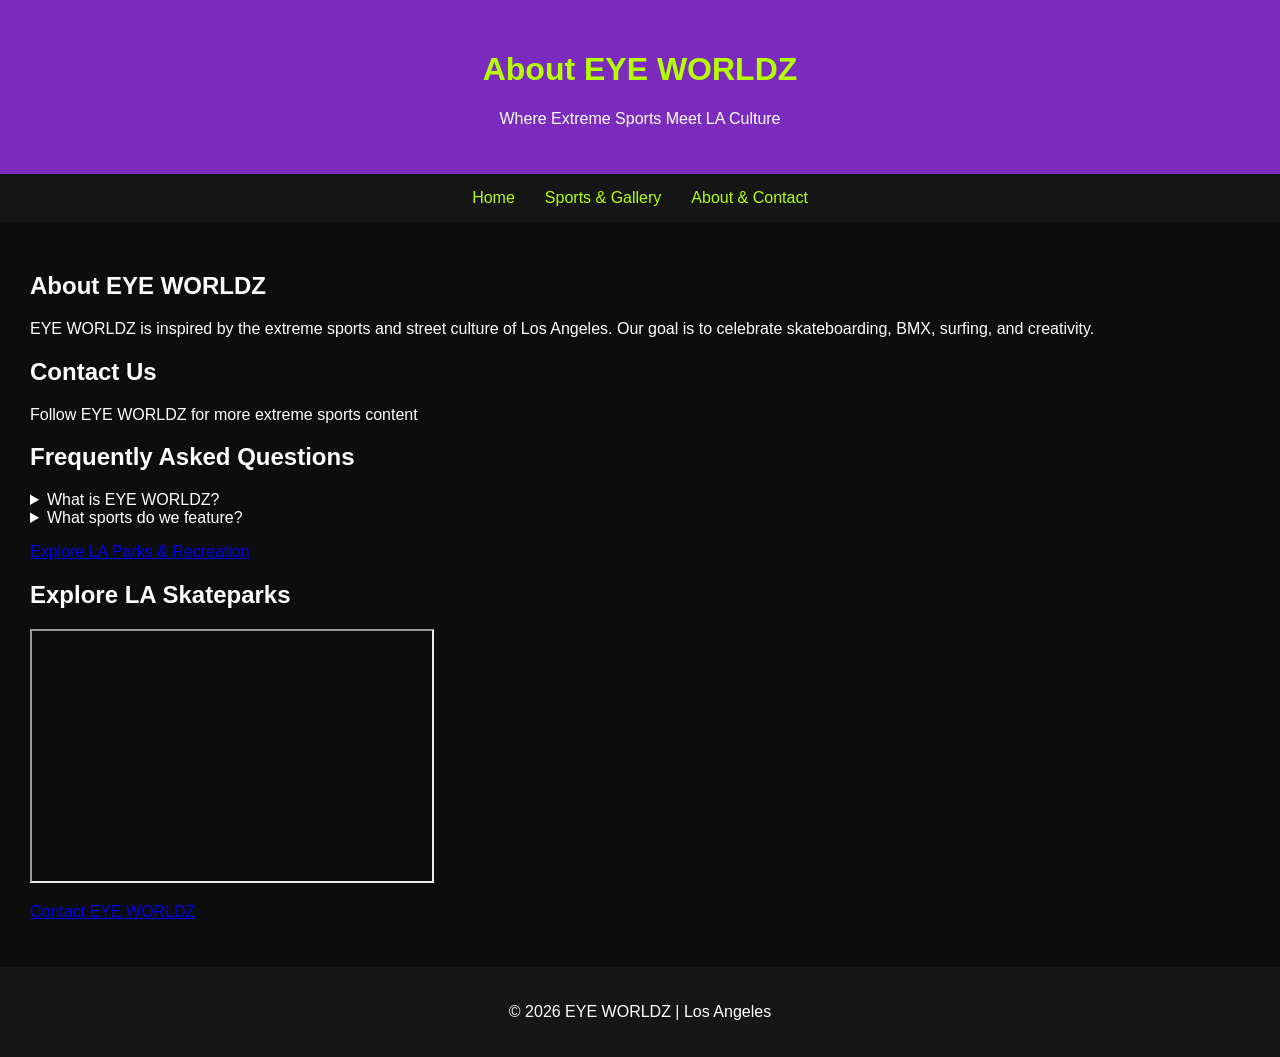
==== about.html @ 9c8a74a8 "Initial commit" ====
<!DOCTYPE html>
<html lang="en">
<head>
    <meta charset="UTF-8">
    <meta name="viewport" content="width=device-width, initial-scale=1.0">
    <title>EYE WORLDZ | About & Contact</title>
    <link rel="stylesheet" href="style.css">
</head>
<body>
 <header><h1>About EYE WORLDZ</h1><p>Where Extreme Sports Meet LA Culture</p></header>
 <nav><a href="index.html">Home</a><a href="sports.html">Sports & Gallery</a><a href="about.html">About & Contact</a></nav>
 <main><h2>About EYE WORLDZ</h2><p>EYE WORLDZ is inspired by the extreme sports and street culture of Los Angeles. Our goal is to celebrate skateboarding, BMX, surfing, and creativity.</p><h2>Contact Us</h2><p>Follow EYE WORLDZ for more extreme sports content</p>
<h2>Frequently Asked Questions</h2>

<details>
    <summary>What is EYE WORLDZ?</summary>
    <p>A website celebrating extreme sports and LA street culture.</p>
</details>

<details>
    <summary>What sports do we feature?</summary>
    <p>Skateboarding, surfing, fixed gear cycling, and more!</p>
</details>
<p><a href="https://www.laparks.org/" target="_blank">Explore LA Parks & Recreation</a></p>
<h2>Explore LA Skateparks</h2>
<iframe src="https://www.google.com/maps?q=Venice+Beach+Skatepark+Los+Angeles&output=embed" width="400" height="250" title="LA Skatepark Map"></iframe>
<p><a href="mailto:EYEWORLDZ01@gmail.com">Contact EYE WORLDZ</a></p>
</main>
    <footer>
    <p>&copy; 2026 EYE WORLDZ | Los Angeles</p>
</footer>
</body>
</html>
---- style.css ----
body {
    background-color: #0D0D0D;
    color: #FFFFFF;
    font-family: Arial, sans-serif;
    margin: 0;
    padding: 0;
}

header {
    background-color: #7B2CBF;
    text-align: center;
    padding: 30px;
}

h1 {
    color: #B6FF00;
}

nav {
    background-color: #161616;
    text-align: center;
    padding: 15px;
}

nav a {
    color: #B6FF00;
    margin: 15px;
    text-decoration: none;
}

main {
    padding: 30px;
}
main img {
    display: block;
    margin-top: 25px;
    border: 3px solid #B6FF00;
    border-radius: 10px;
    max-width: 100%;
    height: auto;
}
main img + p {
    color: #B6FF00;
    font-size: 18px;
    font-weight: bold;
    margin-top: 10px;
    margin-bottom: 30px;
}
main img {
    cursor: pointer;
    transition: transform 0.3s ease;
}
main img.zoomed {
    transform: scale(1.3);
}
footer {
    background-color: #161616;
    color: #FFFFFF;
    text-align: center;
    padding: 20px;
}
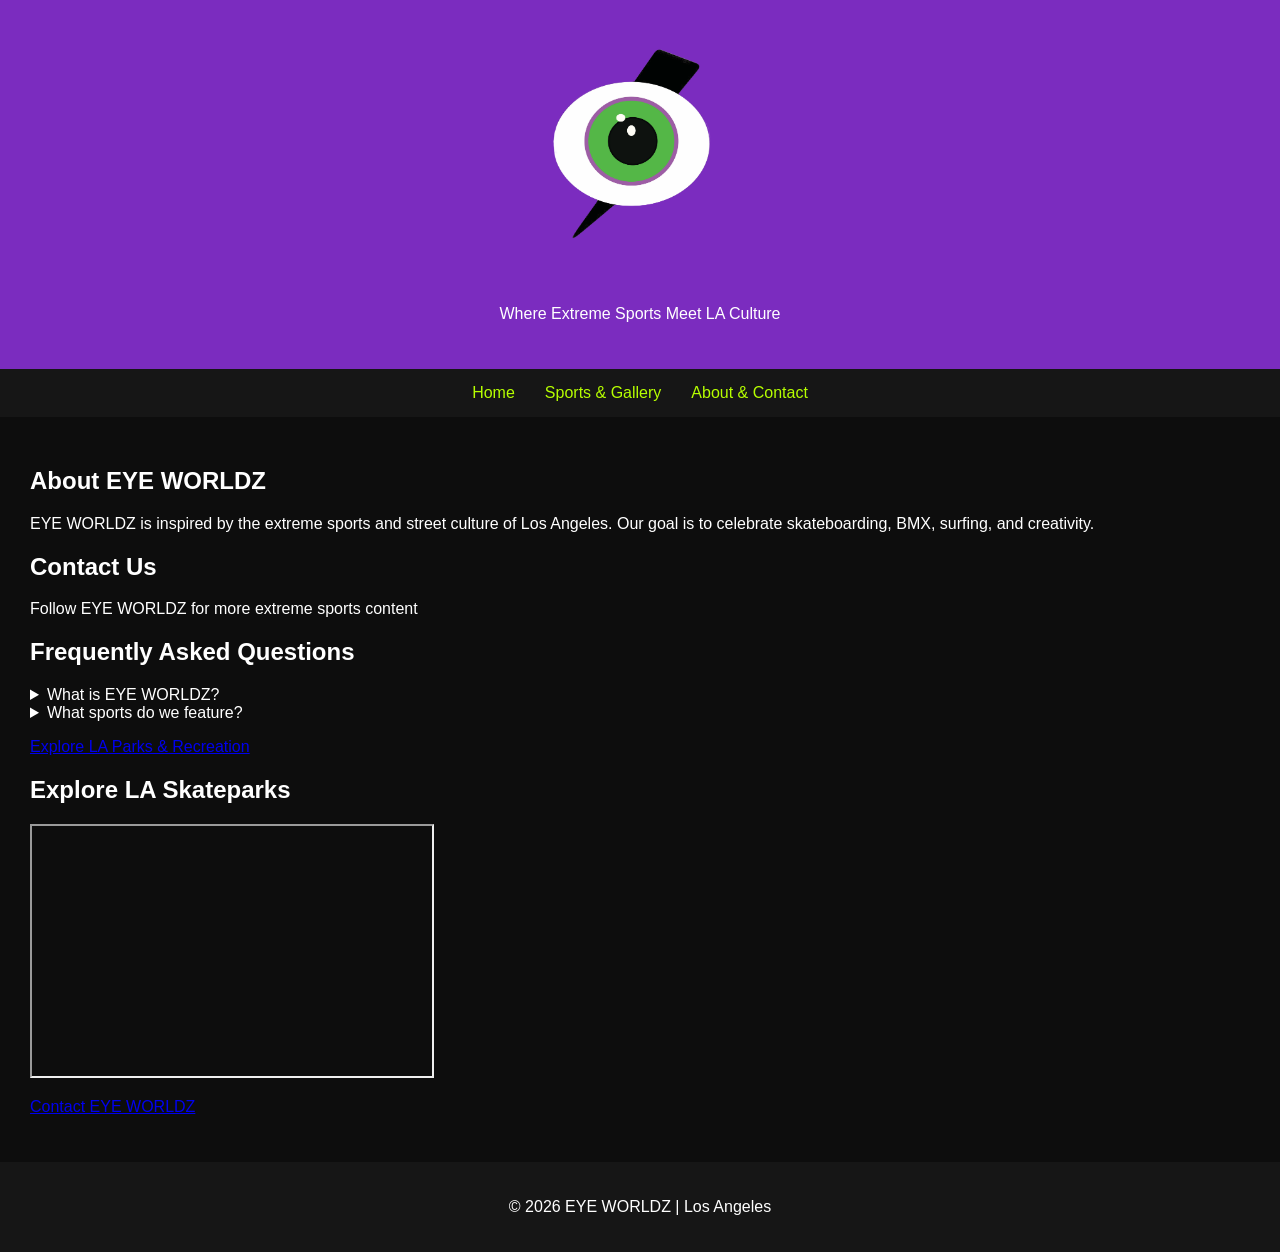
==== commit 44465343: "updated logo and pages new updates" ====
--- a/about.html
+++ b/about.html
@@ -7,7 +7,7 @@
     <link rel="stylesheet" href="style.css">
 </head>
 <body>
- <header><h1>About EYE WORLDZ</h1><p>Where Extreme Sports Meet LA Culture</p></header>
+ <header><img src="eye.png" alt="EYE WORLDZ Logo" class="site-logo"><p>Where Extreme Sports Meet LA Culture</p></header>
  <nav><a href="index.html">Home</a><a href="sports.html">Sports & Gallery</a><a href="about.html">About & Contact</a></nav>
  <main><h2>About EYE WORLDZ</h2><p>EYE WORLDZ is inspired by the extreme sports and street culture of Los Angeles. Our goal is to celebrate skateboarding, BMX, surfing, and creativity.</p><h2>Contact Us</h2><p>Follow EYE WORLDZ for more extreme sports content</p>
 <h2>Frequently Asked Questions</h2>
--- a/style.css
+++ b/style.css
@@ -58,4 +58,112 @@
     color: #FFFFFF;
     text-align: center;
     padding: 20px;
+}
+.ticker {
+    background-color: #FFFFFF;
+    color: #000000;
+    overflow: hidden;
+    white-space: nowrap;
+    padding: 12px 0;
+    font-weight: bold;
+}
+
+.ticker-track {
+    display: flex;
+    width: max-content;
+    animation: scroll 15s linear infinite;
+}
+
+.ticker-track span {
+    flex-shrink: 0;
+}
+
+@keyframes scroll {
+    from {
+        transform: translateX(0);
+    }
+    to {
+        transform: translateX(-50%);
+    }
+}
+.hero {
+    position: relative;
+    isolation: isolate;
+    overflow: hidden;
+    min-height: 75vh;
+    display: flex;
+    flex-direction: column;
+    justify-content: center;
+    padding: 40px;
+}
+
+.hero::before {
+    content: "";
+    position: absolute;
+    inset: 0;
+    z-index: -1;
+    background-image: linear-gradient(
+        rgba(0, 0, 0, 0.5),
+        rgba(0, 0, 0, 0.5)
+    ), url("mid air.jpg");
+    background-size: cover;
+    background-position: center top;
+    animation: heroZoom 12s ease-in-out infinite alternate;
+}
+
+.hero h2 {
+    font-size: clamp(40px, 8vw, 100px);
+    color: #FFFFFF;
+    text-transform: uppercase;
+}
+
+.hero p {
+    font-size: 20px;
+    color: #FFFFFF;
+}
+
+@keyframes heroZoom {
+    from {
+        transform: scale(1);
+    }
+    to {
+        transform: scale(1.15);
+    }
+}
+.featured-video {
+    width: 45%;
+    margin-left: auto;
+    margin-bottom: 30px;
+}
+
+.featured-video video {
+    width: 100%;
+    height: auto;
+    border: 3px solid #B6FF00;
+    border-radius: 10px;
+    display: block;
+}
+.gallery-grid {
+    display: grid;
+    grid-template-columns: repeat(3, minmax(0, 1fr));
+    gap: 25px;
+}
+
+.gallery-item img {
+    width: 100%;
+    height: 220px;
+    object-fit: cover;
+    box-sizing: border-box;
+    margin-top: 0;
+}
+
+.gallery-item {
+    min-width: 0;
+}
+.site-logo {
+    display: block;
+    width: 200px;
+    max-width: 100%;
+    height: auto;
+    margin: 0 auto;
 }
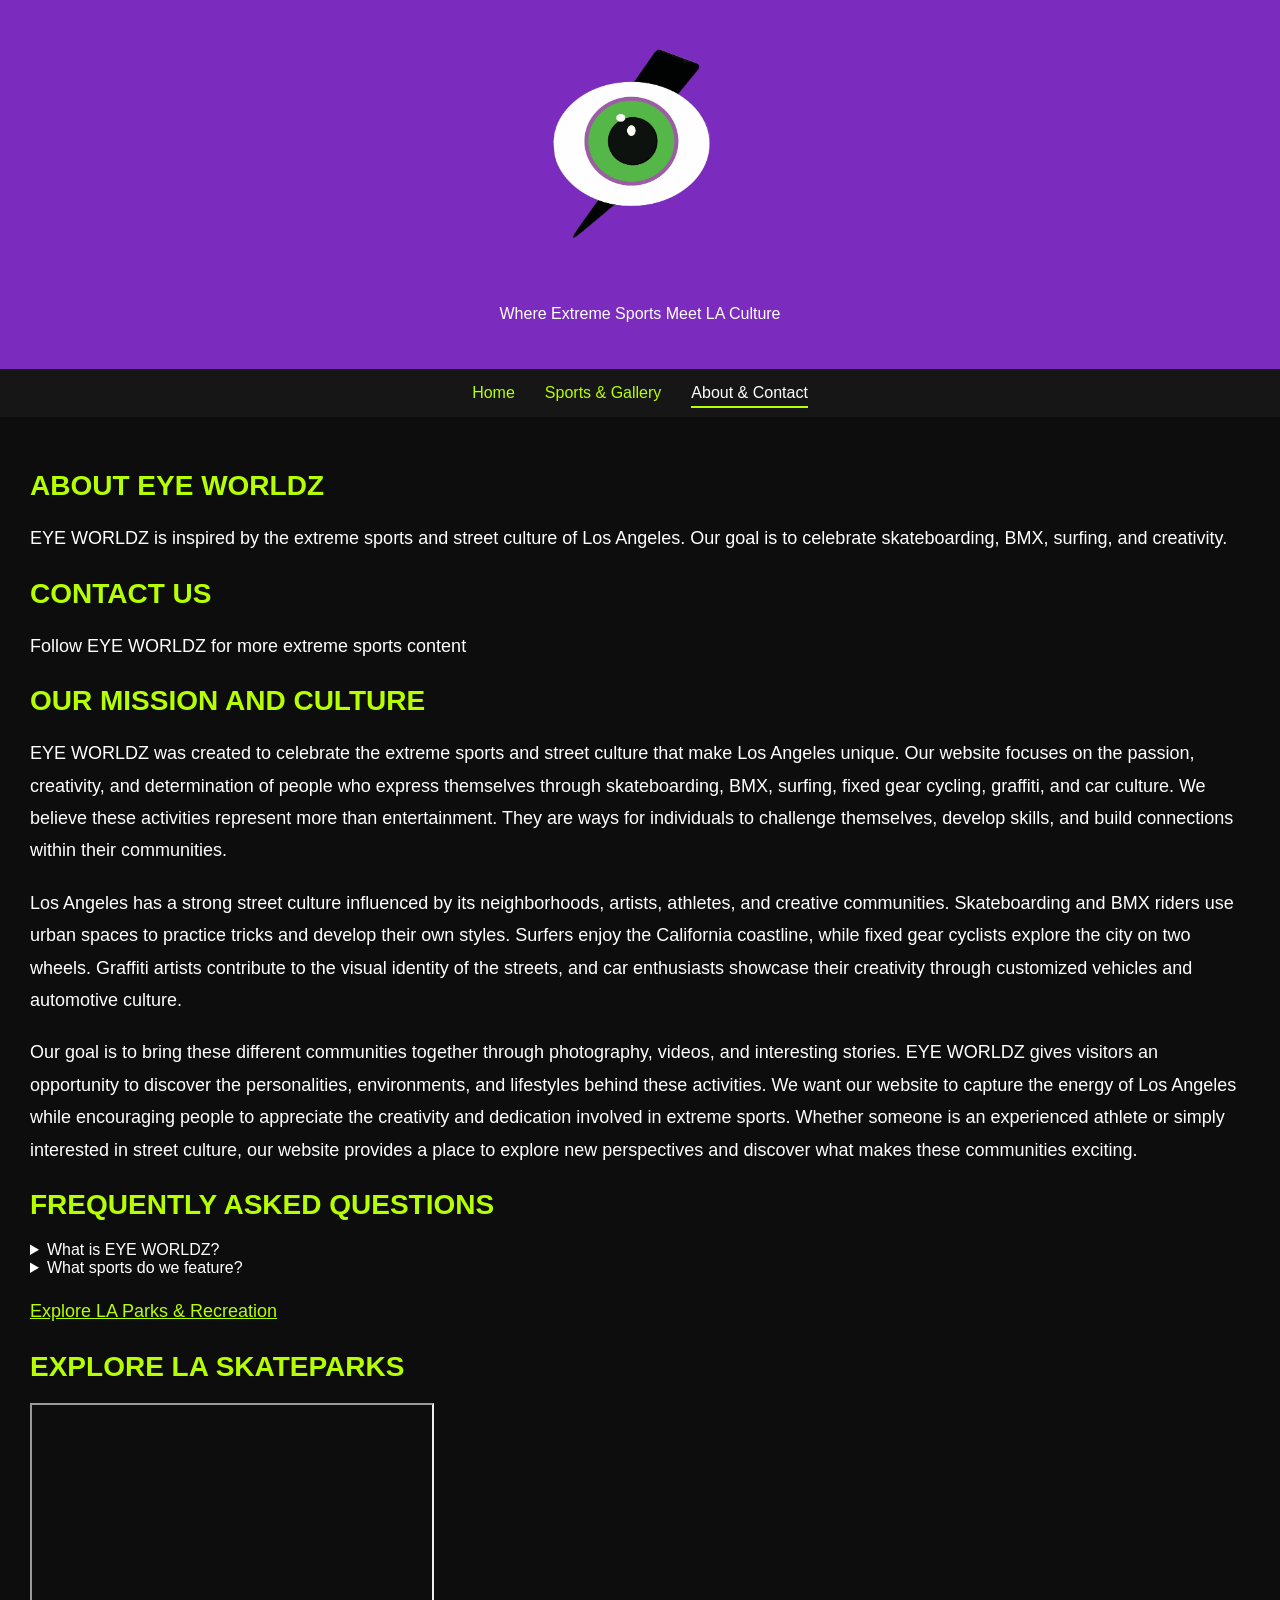
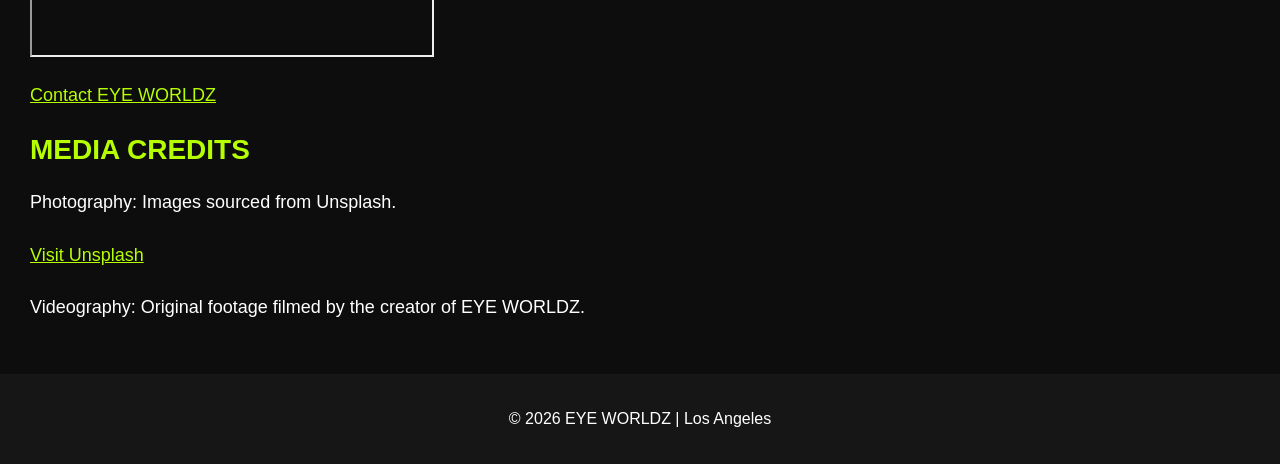
==== commit cc942d87: "update gallery effects and final website improvements new updates" ====
--- a/about.html
+++ b/about.html
@@ -3,13 +3,21 @@
 <head>
     <meta charset="UTF-8">
     <meta name="viewport" content="width=device-width, initial-scale=1.0">
+    <meta name="description" content="Learn about EYE WORLDZ, a website celebrating extreme sports, skateboarding, surfing, graffiti, and street culture in Los Angeles.">
     <title>EYE WORLDZ | About & Contact</title>
     <link rel="stylesheet" href="style.css">
 </head>
 <body>
  <header><img src="eye.png" alt="EYE WORLDZ Logo" class="site-logo"><p>Where Extreme Sports Meet LA Culture</p></header>
- <nav><a href="index.html">Home</a><a href="sports.html">Sports & Gallery</a><a href="about.html">About & Contact</a></nav>
+ <nav><a href="index.html">Home</a><a href="sports.html">Sports & Gallery</a><a href="about.html" class="active">About & Contact</a></nav>
  <main><h2>About EYE WORLDZ</h2><p>EYE WORLDZ is inspired by the extreme sports and street culture of Los Angeles. Our goal is to celebrate skateboarding, BMX, surfing, and creativity.</p><h2>Contact Us</h2><p>Follow EYE WORLDZ for more extreme sports content</p>
+   <h2>OUR MISSION AND CULTURE</h2>
+
+<p>EYE WORLDZ was created to celebrate the extreme sports and street culture that make Los Angeles unique. Our website focuses on the passion, creativity, and determination of people who express themselves through skateboarding, BMX, surfing, fixed gear cycling, graffiti, and car culture. We believe these activities represent more than entertainment. They are ways for individuals to challenge themselves, develop skills, and build connections within their communities.</p>
+
+<p>Los Angeles has a strong street culture influenced by its neighborhoods, artists, athletes, and creative communities. Skateboarding and BMX riders use urban spaces to practice tricks and develop their own styles. Surfers enjoy the California coastline, while fixed gear cyclists explore the city on two wheels. Graffiti artists contribute to the visual identity of the streets, and car enthusiasts showcase their creativity through customized vehicles and automotive culture.</p>
+
+<p>Our goal is to bring these different communities together through photography, videos, and interesting stories. EYE WORLDZ gives visitors an opportunity to discover the personalities, environments, and lifestyles behind these activities. We want our website to capture the energy of Los Angeles while encouraging people to appreciate the creativity and dedication involved in extreme sports. Whether someone is an experienced athlete or simply interested in street culture, our website provides a place to explore new perspectives and discover what makes these communities exciting.</p> 
 <h2>Frequently Asked Questions</h2>
 
 <details>
@@ -25,9 +33,16 @@
 <h2>Explore LA Skateparks</h2>
 <iframe src="https://www.google.com/maps?q=Venice+Beach+Skatepark+Los+Angeles&output=embed" width="400" height="250" title="LA Skatepark Map"></iframe>
 <p><a href="mailto:EYEWORLDZ01@gmail.com">Contact EYE WORLDZ</a></p>
+<section class="media-credits">
+    <h2>Media Credits</h2>
+    <p>Photography: Images sourced from Unsplash.</p>
+    <p><a href="https://unsplash.com/" target="_blank" rel="noopener noreferrer">Visit Unsplash</a></p>
+    <p>Videography: Original footage filmed by the creator of EYE WORLDZ.</p>
+</section>
 </main>
     <footer>
     <p>&copy; 2026 EYE WORLDZ | Los Angeles</p>
 </footer>
+<script src="script.js"></script>
 </body>
 </html>
--- a/style.css
+++ b/style.css
@@ -105,7 +105,7 @@
     background-image: linear-gradient(
         rgba(0, 0, 0, 0.5),
         rgba(0, 0, 0, 0.5)
-    ), url("mid air.jpg");
+    ), url("midair.jpg");
     background-size: cover;
     background-position: center top;
     animation: heroZoom 12s ease-in-out infinite alternate;
@@ -166,4 +166,165 @@
     max-width: 100%;
     height: auto;
     margin: 0 auto;
+}
+.video-row {
+    display: flex;
+    gap: 20px;
+    margin: 30px auto;
+    width: 100%;
+}
+
+.video-row .featured-video {
+    flex: 1;
+    min-width: 0;
+    width: auto;
+    max-width: none;
+    margin: 0;
+}
+
+.video-row video {
+    width: 100%;
+    aspect-ratio: 16 / 9;
+    object-fit: contain;
+    background-color: black;
+}
+
+@media (max-width: 700px) {
+    .video-row {
+        flex-direction: column;
+    }
+}
+.video-row .featured-video p {
+    color: #B6FF00;
+    font-size: 18px;
+    font-weight: bold;
+    text-align: center;
+    margin-top: 10px;
+}
+.home-story {
+    background-color: #0D0D0D;
+    color: #FFFFFF;
+    padding: 40px;
+    line-height: 1.8;
+}
+
+.home-story h2 {
+    color: #B6FF00;
+    font-size: 32px;
+}
+
+.home-story p {
+    font-size: 18px;
+    margin-bottom: 20px;
+}
+
+.home-story a {
+    color: #B6FF00;
+    font-weight: bold;
+}
+main h2 {
+    color: #B6FF00;
+    text-transform: uppercase;
+    font-size: 28px;
+    margin-bottom: 20px;
+}
+
+main p {
+    color: #FFFFFF;
+    font-size: 18px;
+    line-height: 1.8;
+    margin-bottom: 20px;
+}
+
+main a {
+    color: #B6FF00;
+}
+nav a:hover {
+    color: #FFFFFF;
+    text-decoration: underline;
+}
+nav a.active {
+    color: #FFFFFF;
+    border-bottom: 2px solid #B6FF00;
+    padding-bottom: 5px;
+}
+@media (max-width: 700px) {
+    .gallery-grid {
+        grid-template-columns: 1fr;
+        gap: 20px;
+    }
+
+    .gallery-item img {
+        width: 100%;
+        height: auto;
+    }
+
+    .home-story {
+        padding: 20px;
+    }
+
+    .hero {
+        padding: 20px;
+    }
+}
+nav a:focus-visible,
+main a:focus-visible,
+details summary:focus-visible {
+    outline: 3px solid #B6FF00;
+    outline-offset: 4px;
+}
+.hero h2 {
+    opacity: 0;
+    transform: translateY(40px);
+}
+
+.hero h2.hero-animate {
+    animation: titleReveal 1.5s ease-out forwards;
+}
+
+@keyframes titleReveal {
+    from {
+        opacity: 0;
+        transform: translateY(40px);
+    }
+    to {
+        opacity: 1;
+        transform: translateY(0);
+    }
+}
+.gallery-item img {
+    filter: grayscale(100%);
+    transition: filter 0.4s ease, transform 0.3s ease;
+}
+
+.gallery-item img:hover {
+    filter: grayscale(0%);
+}
+.street-ticker {
+    overflow: hidden;
+    background-color: #0D0D0D;
+    padding: 15px 0;
+}
+
+.street-ticker-track {
+    display: flex;
+    width: max-content;
+    animation: streetScroll 15s linear infinite;
+}
+
+.street-ticker span {
+    flex-shrink: 0;
+    color: #B6FF00;
+    font-size: 40px;
+    font-weight: bold;
+    white-space: nowrap;
+}
+
+@keyframes streetScroll {
+    from {
+        transform: translateX(0);
+    }
+    to {
+        transform: translateX(-50%);
+    }
 }
